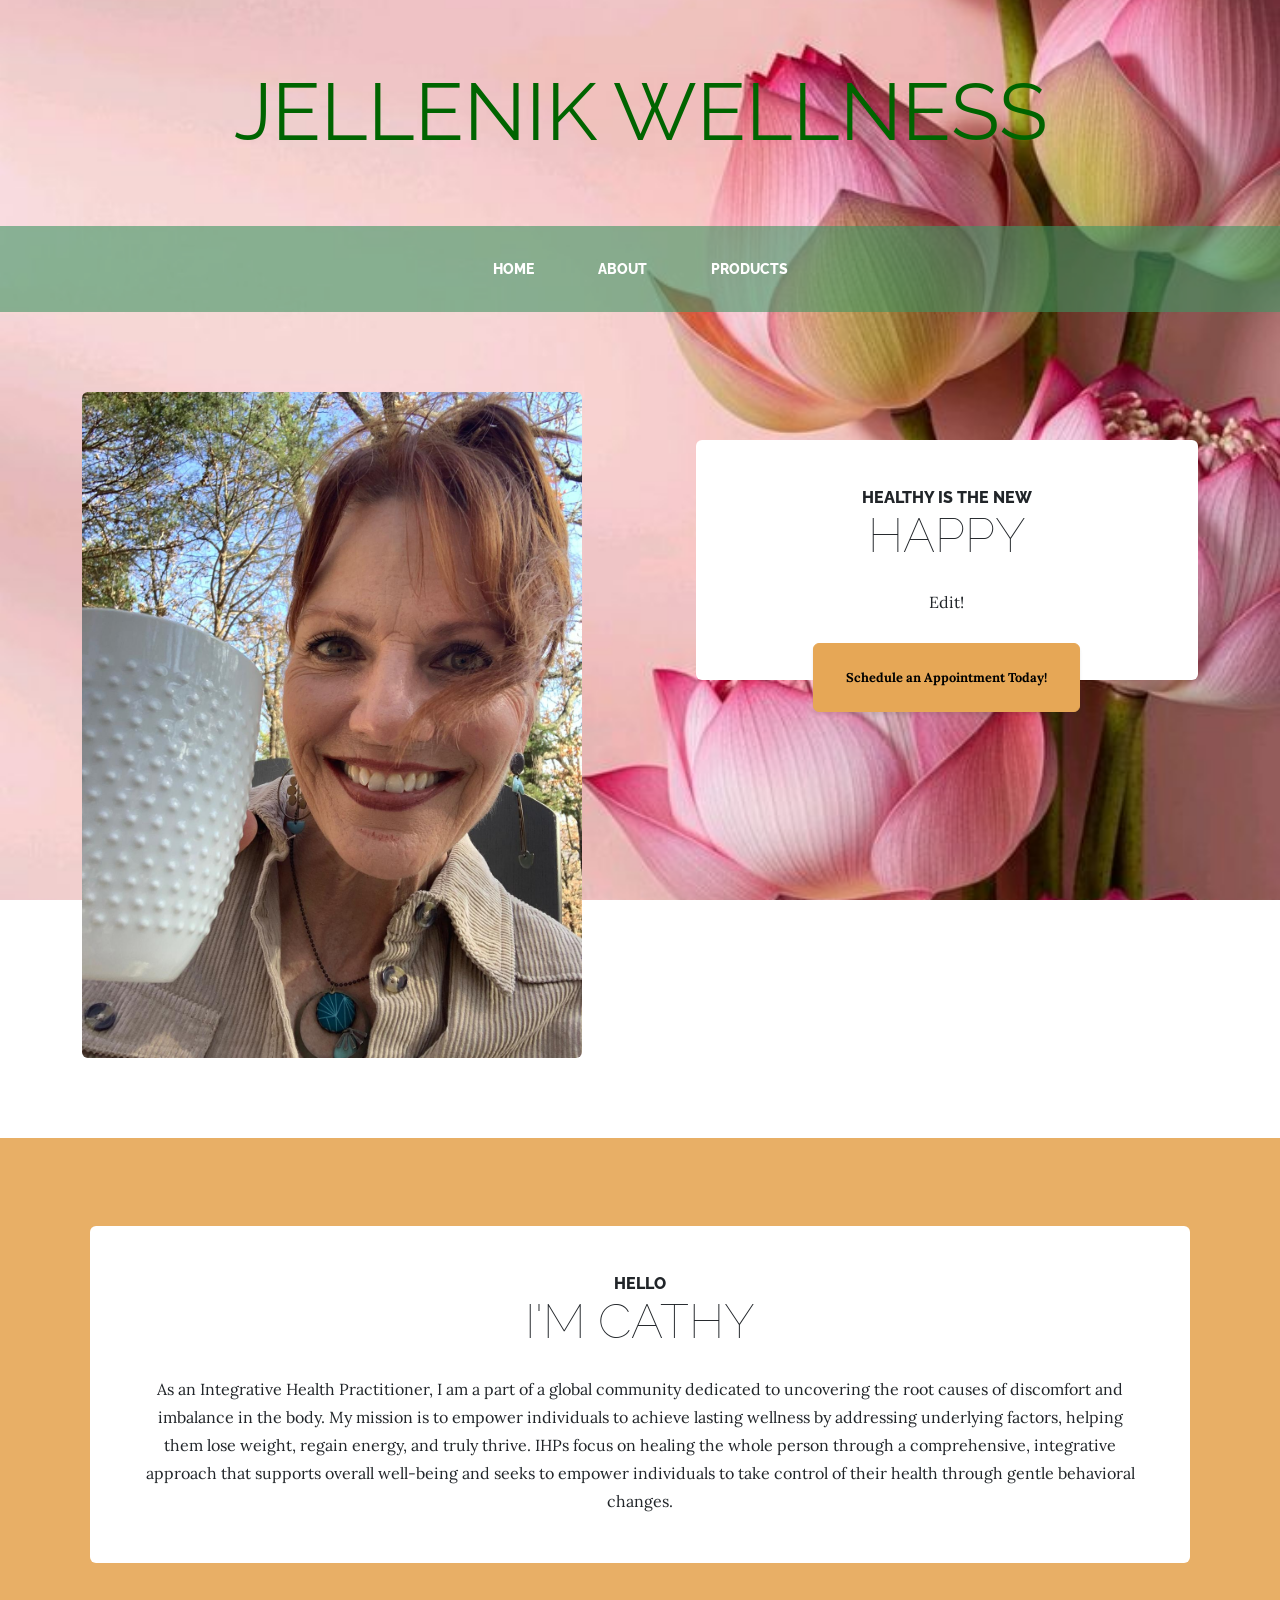
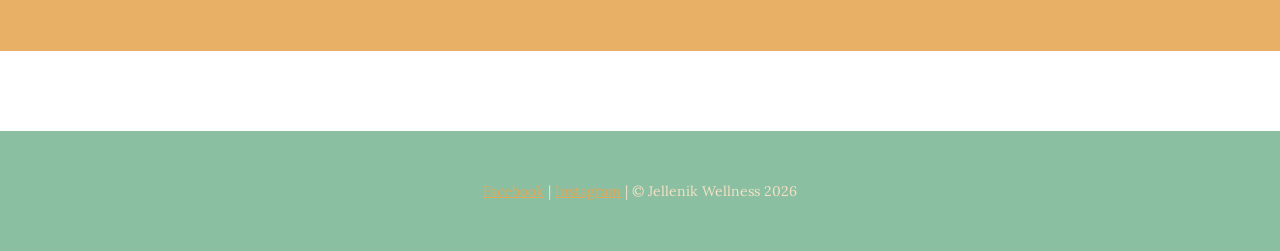
==== JellenikWellness/index.html @ 9b03d161 "changed home to index for ease, changed photo on about page" ====
<!DOCTYPE html>
<html lang="en">
    <head>
        <meta charset="utf-8" />
        <meta name="viewport" content="width=device-width, initial-scale=1, shrink-to-fit=no" />
        <meta name="description" content="" />
        <meta name="author" content="" />
        <title>Home - Jellenik Wellness</title>
        <link rel="icon" type="image/x-icon" href="assets/favicon.ico" />
        <!-- Google fonts-->
        <link href="https://fonts.googleapis.com/css?family=Raleway:100,100i,200,200i,300,300i,400,400i,500,500i,600,600i,700,700i,800,800i,900,900i" rel="stylesheet" />
        <link href="https://fonts.googleapis.com/css?family=Lora:400,400i,700,700i" rel="stylesheet" />
        <!-- Core theme CSS (includes Bootstrap)-->
        <link href="css/styles.css" rel="stylesheet" />
    </head>
    <body>
        <header>
            <h1 class="site-heading text-center text-faded d-none d-lg-block">
                <span class="site-heading-lower">Jellenik Wellness</span>
            </h1>
        </header>
        <!-- Navigation-->
        <nav class="navbar navbar-expand-lg navbar-dark py-lg-4" id="mainNav" style="background-color: rgba(62, 148, 99, 0.6);">
            <div class="container">
                <a class="navbar-brand text-uppercase fw-bold d-lg-none" href="home.html">Jellenik Wellness</a>
                <button class="navbar-toggler" type="button" data-bs-toggle="collapse" data-bs-target="#navbarSupportedContent" aria-controls="navbarSupportedContent" aria-expanded="false" aria-label="Toggle navigation"><span class="navbar-toggler-icon"></span></button>
                <div class="collapse navbar-collapse" id="navbarSupportedContent">
                    <ul class="navbar-nav mx-auto">
                        <li class="nav-item px-lg-4"><a class="nav-link text-uppercase" href="home.html">Home</a></li>
                        <li class="nav-item px-lg-4"><a class="nav-link text-uppercase" href="about.html">About</a></li>
                        <li class="nav-item px-lg-4"><a class="nav-link text-uppercase" href="https://equi.life/?irad=859795&irmp=5748510">Products</a></li>
                    </ul>
                </div>
            </div>
        </nav>
        <section class="page-section clearfix">
            <div class="container">
                <div class="intro">
                    <img class="intro-img img-fluid mb-3 mb-lg-0 rounded float-start" src="assets/img/me2.jpg" alt="..." style="width: 500px;" />
                    <div class="intro-text right-0 text-center bg-faded p-5 rounded">
                        <h2 class="section-heading mb-4">
                            <span class="section-heading-upper">Healthy is the New</span>
                            <span class="section-heading-lower">Happy</span>
                        </h2>
                        <p class="mb-3">Edit!</p>
                        <div class="intro-button mx-auto"><a class="btn btn-primary btn-xl" href="https://jellenikwellness.youcanbook.me/">Schedule an Appointment Today!</a></div>
                    </div>
                </div>
            </div>
        </section>
        <section class="page-section cta">
            <div class="container">
                <div class="row">
                    <div class="col-xl-9 mx-auto">
                        <div class="cta-inner bg-faded text-center rounded">
                            <h2 class="section-heading mb-4">
                                <span class="section-heading-upper">Hello</span>
                                <span class="section-heading-lower">I'm Cathy</span>
                            </h2>
                            <p class="mb-0">As an Integrative Health Practitioner, I am a part of a global community dedicated to 
                                uncovering the root causes of discomfort and imbalance in the body. My mission is to empower individuals 
                                to achieve lasting wellness by addressing underlying factors, helping them lose weight, regain energy, and truly thrive. 
                                IHPs focus on healing the whole person through a comprehensive, integrative approach that supports overall well-being and seeks 
                                to empower individuals to take control of their health through gentle behavioral changes.</p>
                        </div>
                    </div>
                </div>
            </div>
        </section>
        <footer class="footer text-faded text-center py-5">
            <div class="container"><p class="m-0 small"><a href="https://www.facebook.com/jellenikwellness" target="_blank">Facebook</a> | <a href="https://www.instagram.com/drjellenik/" target="_blank">Instagram</a> | &copy; Jellenik Wellness 2026</p></div>
        </footer>
        <!-- Bootstrap core JS-->
        <script src="https://cdn.jsdelivr.net/npm/bootstrap@5.2.3/dist/js/bootstrap.bundle.min.js"></script>
        <!-- Core theme JS-->
        <script src="js/scripts.js"></script>
    </body>
</html>
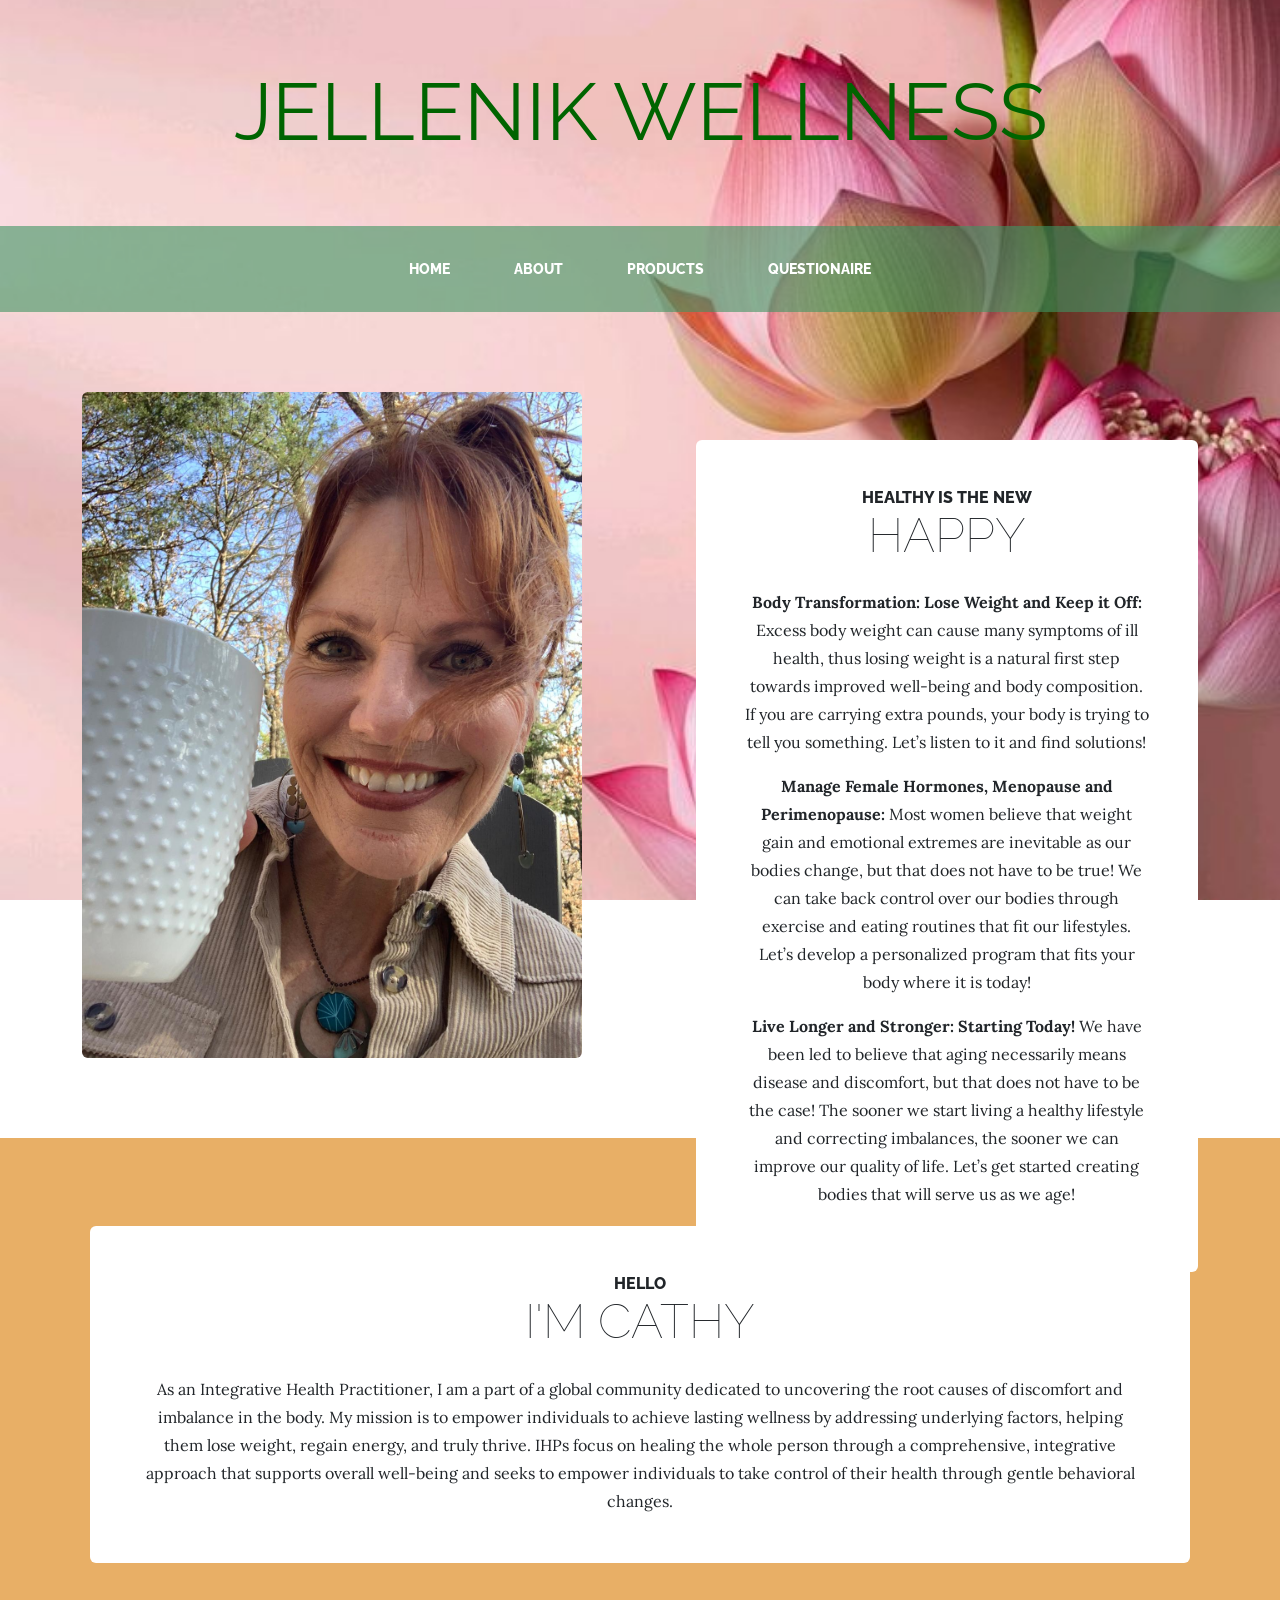
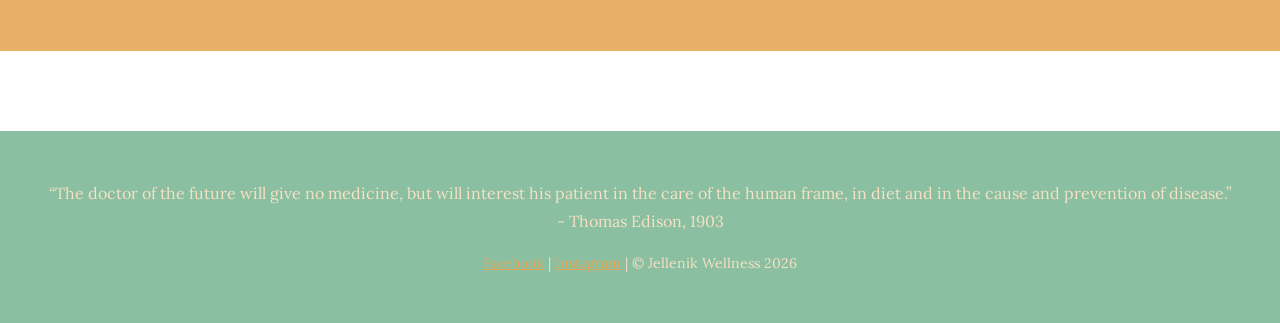
==== commit fd1ee4b8: "added quote at footer, added to healthy is new happy, added mission" ====
--- a/JellenikWellness/index.html
+++ b/JellenikWellness/index.html
@@ -22,13 +22,14 @@
         <!-- Navigation-->
         <nav class="navbar navbar-expand-lg navbar-dark py-lg-4" id="mainNav" style="background-color: rgba(62, 148, 99, 0.6);">
             <div class="container">
-                <a class="navbar-brand text-uppercase fw-bold d-lg-none" href="home.html">Jellenik Wellness</a>
+                <a class="navbar-brand text-uppercase fw-bold d-lg-none" href="index.html">Jellenik Wellness</a>
                 <button class="navbar-toggler" type="button" data-bs-toggle="collapse" data-bs-target="#navbarSupportedContent" aria-controls="navbarSupportedContent" aria-expanded="false" aria-label="Toggle navigation"><span class="navbar-toggler-icon"></span></button>
                 <div class="collapse navbar-collapse" id="navbarSupportedContent">
                     <ul class="navbar-nav mx-auto">
-                        <li class="nav-item px-lg-4"><a class="nav-link text-uppercase" href="home.html">Home</a></li>
+                        <li class="nav-item px-lg-4"><a class="nav-link text-uppercase" href="index.html">Home</a></li>
                         <li class="nav-item px-lg-4"><a class="nav-link text-uppercase" href="about.html">About</a></li>
                         <li class="nav-item px-lg-4"><a class="nav-link text-uppercase" href="https://equi.life/?irad=859795&irmp=5748510">Products</a></li>
+                        <li class="nav-item px-lg-4"><a class="nav-link text-uppercase" href="https://forms.office.com/Pages/ResponsePage.aspx?id=jMH2DNLQP0qD0GY9Ygpj01bpBrQHrRJIi20qDEagALpUQ0w1STZQRlhYRDBFUldRR1JRQUdBTlFOOC4u">Questionaire</a></li>
                     </ul>
                 </div>
             </div>
@@ -42,7 +43,26 @@
                             <span class="section-heading-upper">Healthy is the New</span>
                             <span class="section-heading-lower">Happy</span>
                         </h2>
-                        <p class="mb-3">Edit!</p>
+                        <p class="mb-3"> <b>Body Transformation: Lose Weight and Keep it Off: </b>
+                            Excess body weight can cause many symptoms of ill health, thus losing weight 
+                            is a natural first step towards improved well-being and body composition. 
+                            If you are carrying extra pounds, your body is trying to tell you something. 
+                            Let’s listen to it and find solutions!</p>
+                        <p class="mb-3"><b>Manage Female Hormones, Menopause and Perimenopause: </b>
+                            Most women believe that weight gain and emotional
+                            extremes are inevitable as our bodies change, but that does
+                            not have to be true! We can take back control over our
+                            bodies through exercise and eating routines that fit our
+                            lifestyles. Let’s develop a personalized program that fits
+                            your body where it is today!</p>
+                        <p class="mb-3"> <b>Live Longer and Stronger: Starting Today! </b>
+                            We have been led to believe that aging necessarily means
+                            disease and discomfort, but that does not have to be the
+                            case! The sooner we start living a healthy lifestyle and
+                            correcting imbalances, the sooner we can improve our
+                            quality of life. Let’s get started creating bodies that will
+                            serve us as we age!</p>
+
                         <div class="intro-button mx-auto"><a class="btn btn-primary btn-xl" href="https://jellenikwellness.youcanbook.me/">Schedule an Appointment Today!</a></div>
                     </div>
                 </div>
@@ -68,7 +88,9 @@
             </div>
         </section>
         <footer class="footer text-faded text-center py-5">
+            <p>“The doctor of the future will give no medicine, but will interest his patient in the care of the human frame, in diet and in the cause and prevention of disease.” <br> - Thomas Edison, 1903</p>
             <div class="container"><p class="m-0 small"><a href="https://www.facebook.com/jellenikwellness" target="_blank">Facebook</a> | <a href="https://www.instagram.com/drjellenik/" target="_blank">Instagram</a> | &copy; Jellenik Wellness 2026</p></div>
+        </footer>
         </footer>
         <!-- Bootstrap core JS-->
         <script src="https://cdn.jsdelivr.net/npm/bootstrap@5.2.3/dist/js/bootstrap.bundle.min.js"></script>
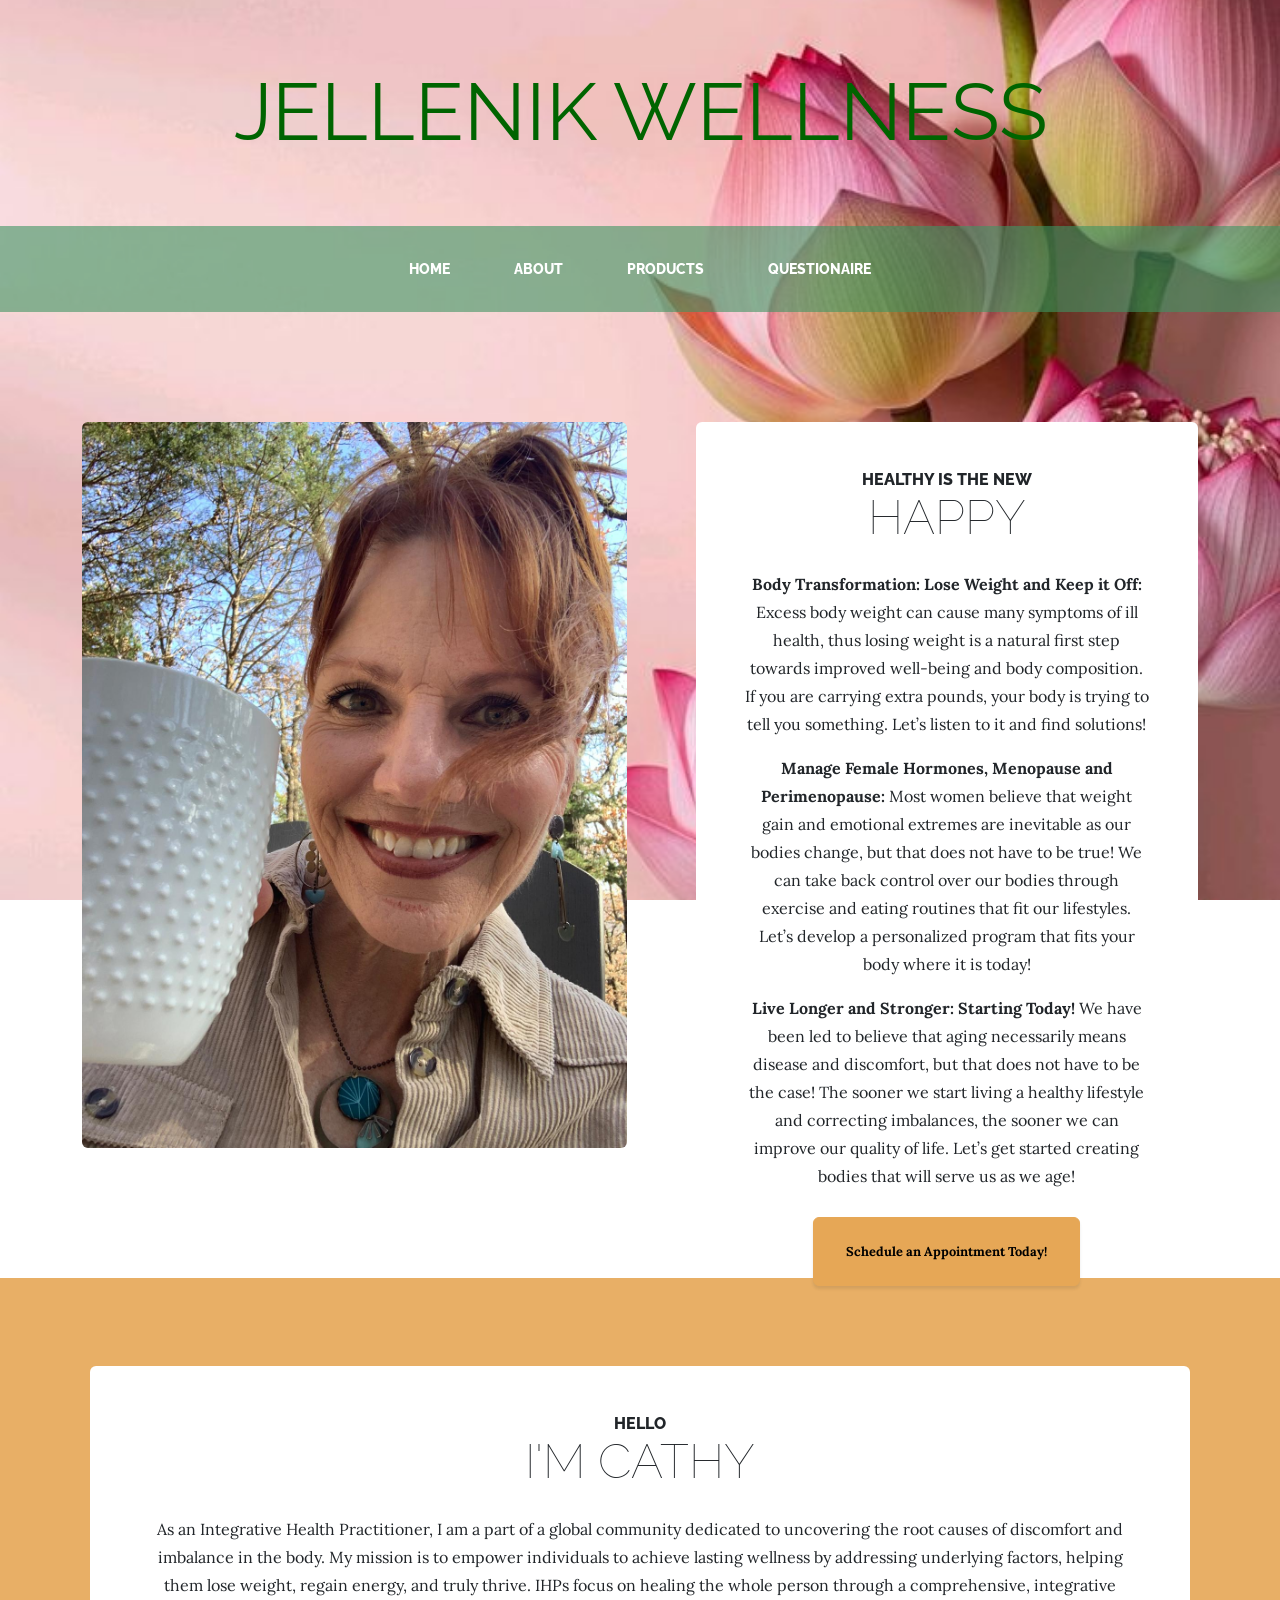
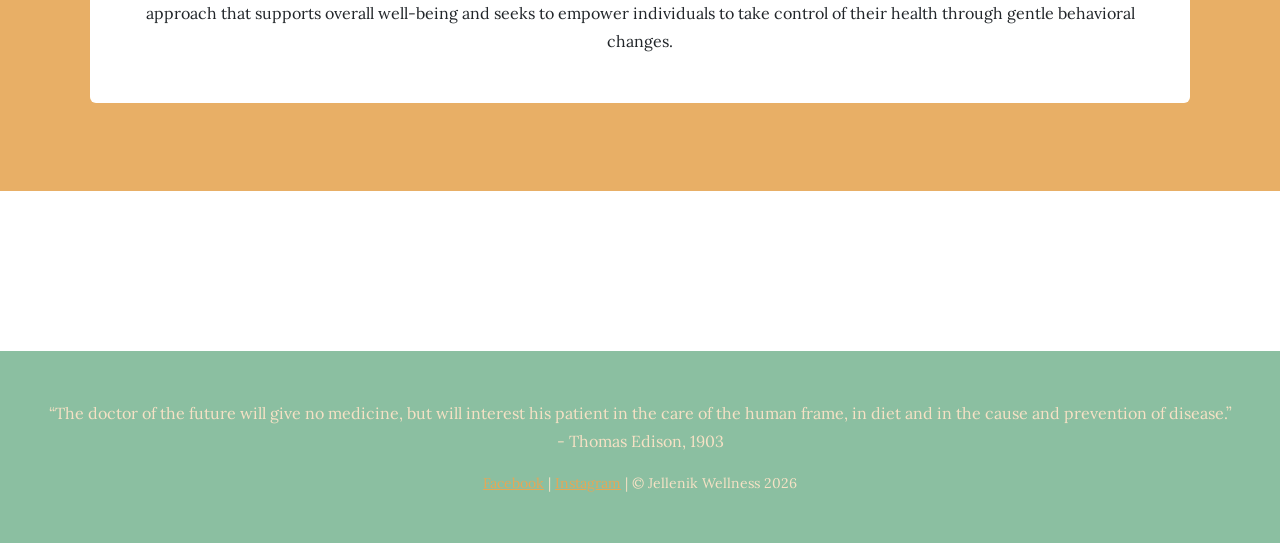
==== commit 573b23a9: "added My Story section" ====
--- a/JellenikWellness/index.html
+++ b/JellenikWellness/index.html
@@ -37,7 +37,7 @@
         <section class="page-section clearfix">
             <div class="container">
                 <div class="intro">
-                    <img class="intro-img img-fluid mb-3 mb-lg-0 rounded float-start" src="assets/img/me2.jpg" alt="..." style="width: 500px;" />
+                    <img class="intro-img img-fluid mb-3 mb-lg-0 rounded float-start" src="assets/img/me2.jpg" alt="..." style="width: 545px;" />
                     <div class="intro-text right-0 text-center bg-faded p-5 rounded">
                         <h2 class="section-heading mb-4">
                             <span class="section-heading-upper">Healthy is the New</span>
